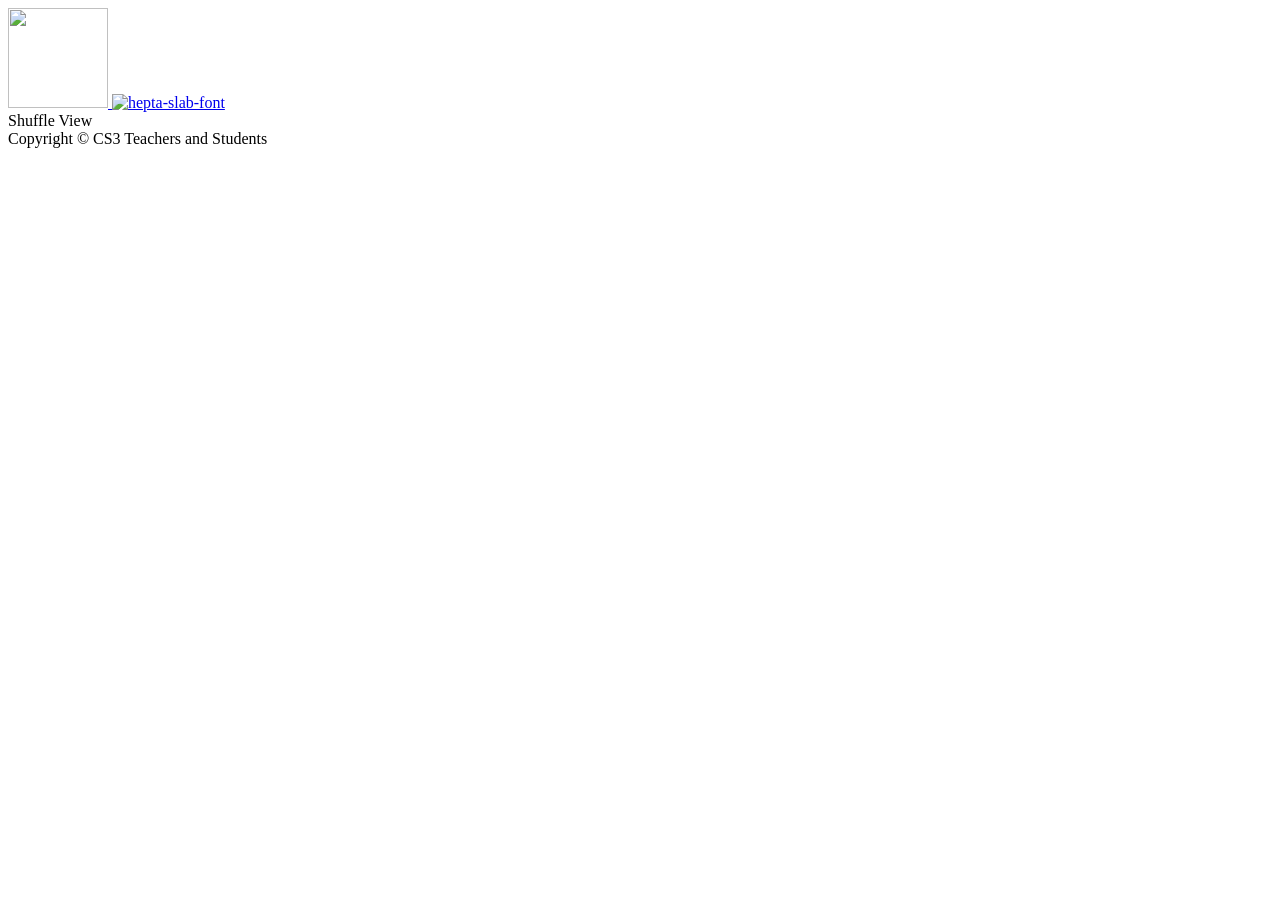
==== index.html @ 7300d5d6 "changed to YMSAT 2026" ====
<!DOCTYPE html>
<html lang="en-US">
<head>  	
	<title>WD Exhibits</title>
  <meta charset="UTF-8" />	
	<meta name="description" content="Web Development Class Exhibits" />
	<meta name="keywords" content="Web, Exhibits" />
	<meta name="author" content="WD Classes - AL Mendoza" />
  <meta name="revised" content="Jan 22-27, 2026" />
  <link rel="shortcut icon" href="img/wd1.ico" />
	<link rel="stylesheet" href="style.css" />
  <script src="links.js"></script>
</head>
<body onload="dispProj()">
  <div id="vote">
      <a href="#" target="_blank"> 
        <img src="img/vote1.png" width="100px" height="100px"/> 
      </a>
      <a href="aboutwd.html">
        <img src="https://fontmeme.com/permalink/230225/4c230d29f3da6861ab5f96d0cb4b3e59.png" alt="hepta-slab-font"  border="0">
      </a>
  </div> 
  <div id="pHolder" class="main"> 
  </div>
  <div id="shuffle" onclick="dispProj()"> 
    Shuffle View 
  </div>
  <footer>
    Copyright &copy; CS3 Teachers and Students
  </footer>
</body>
</html>
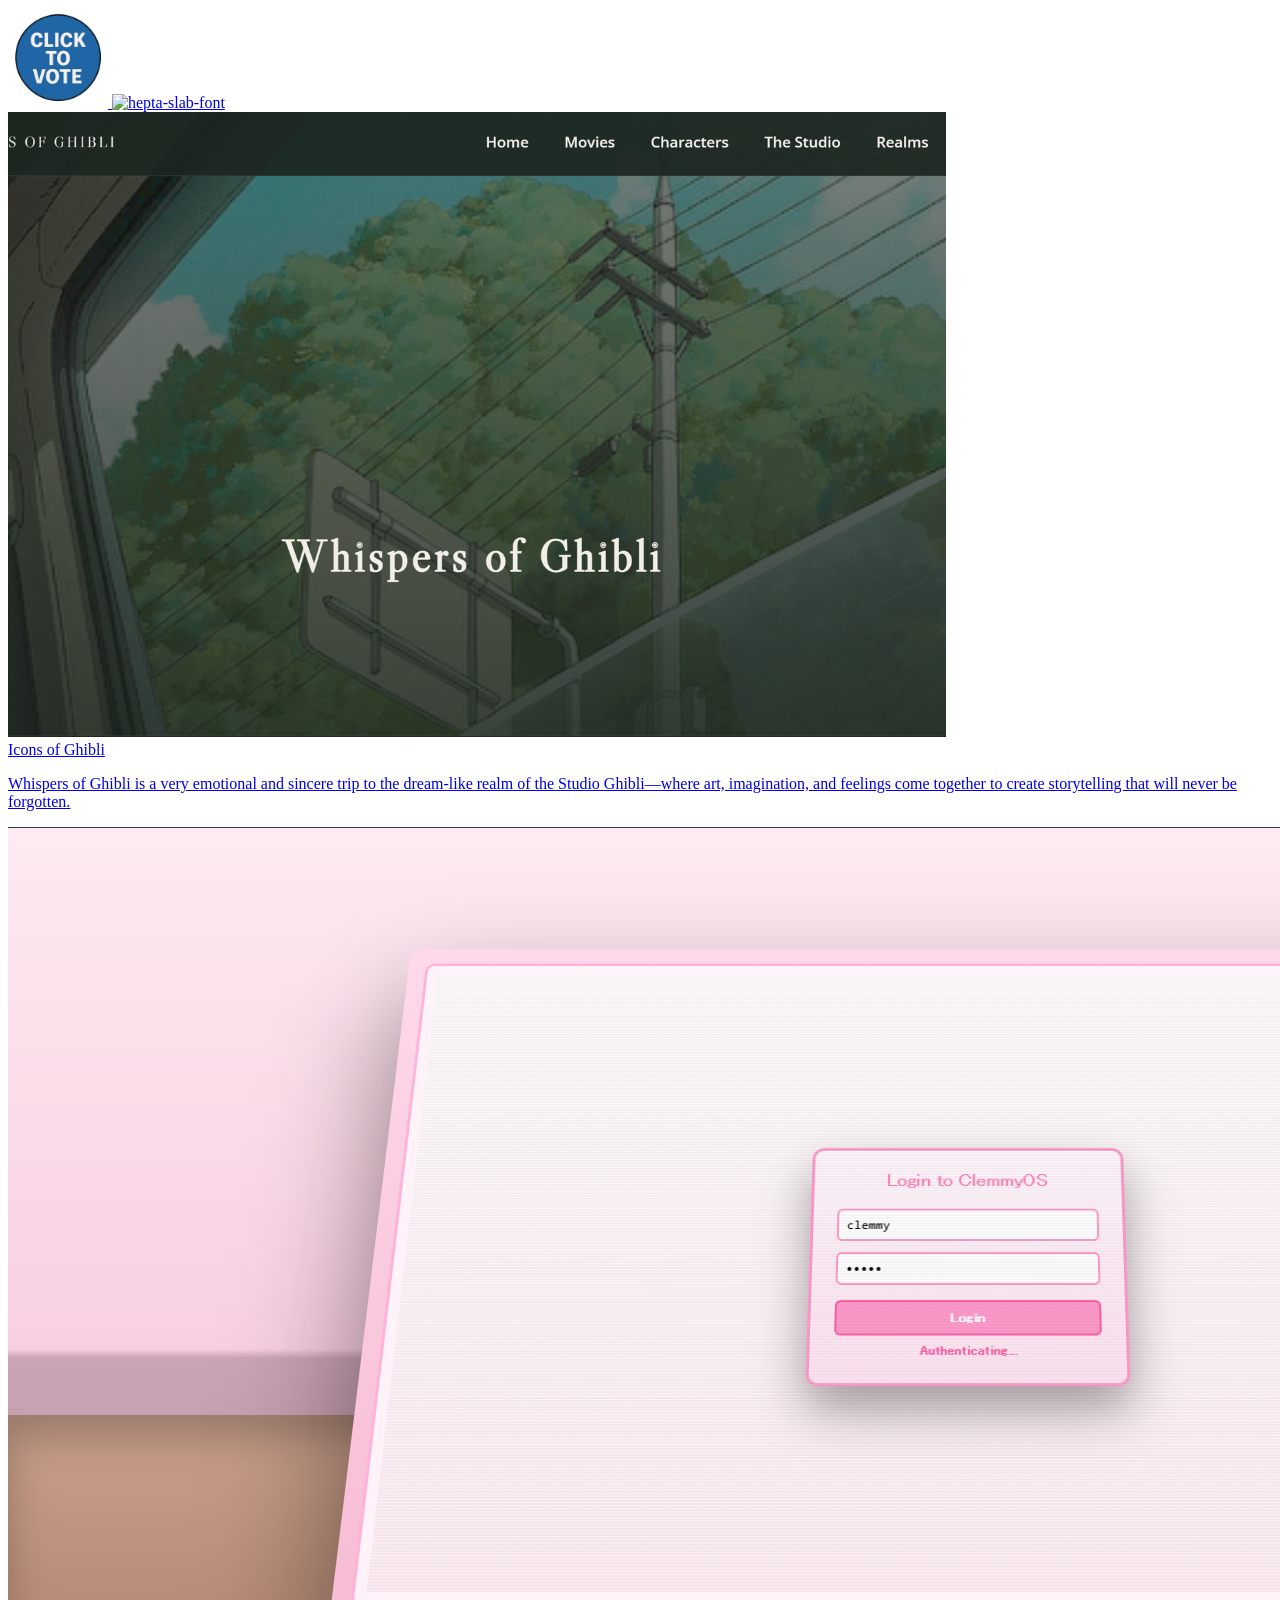
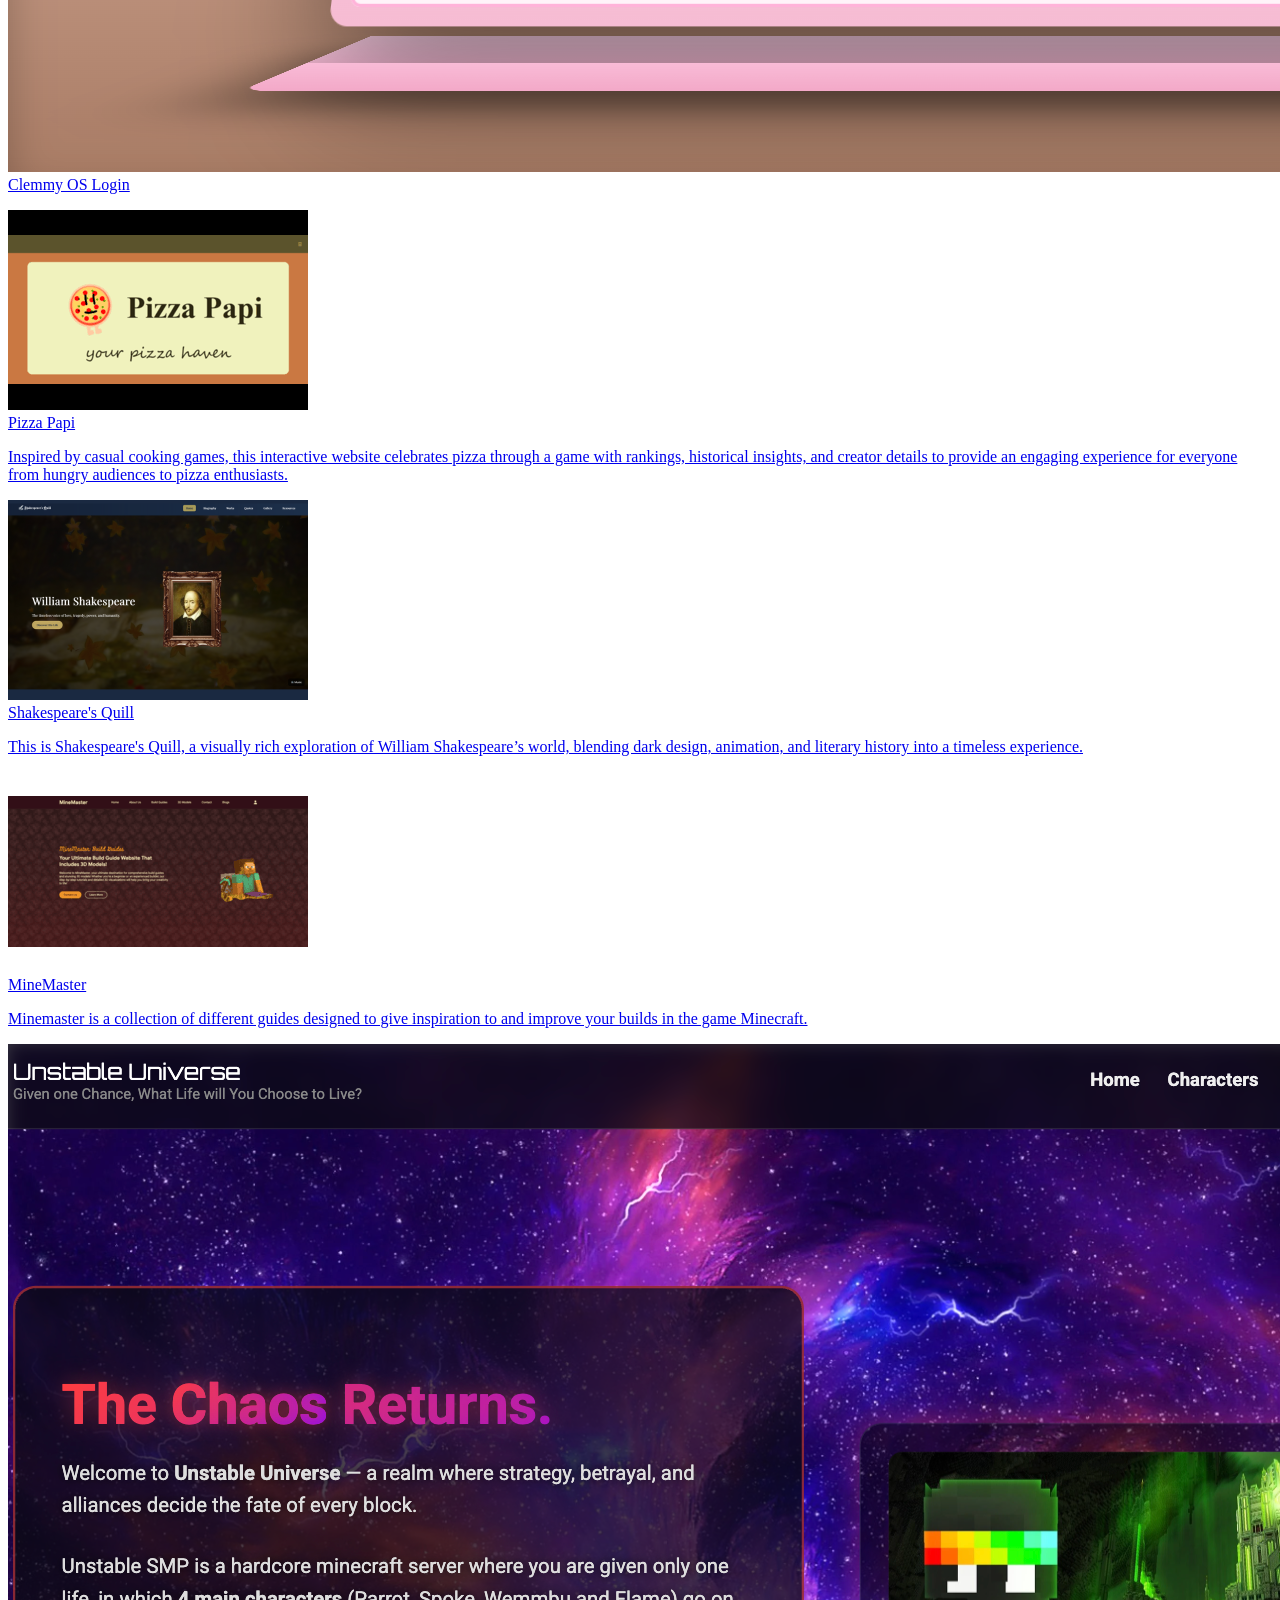
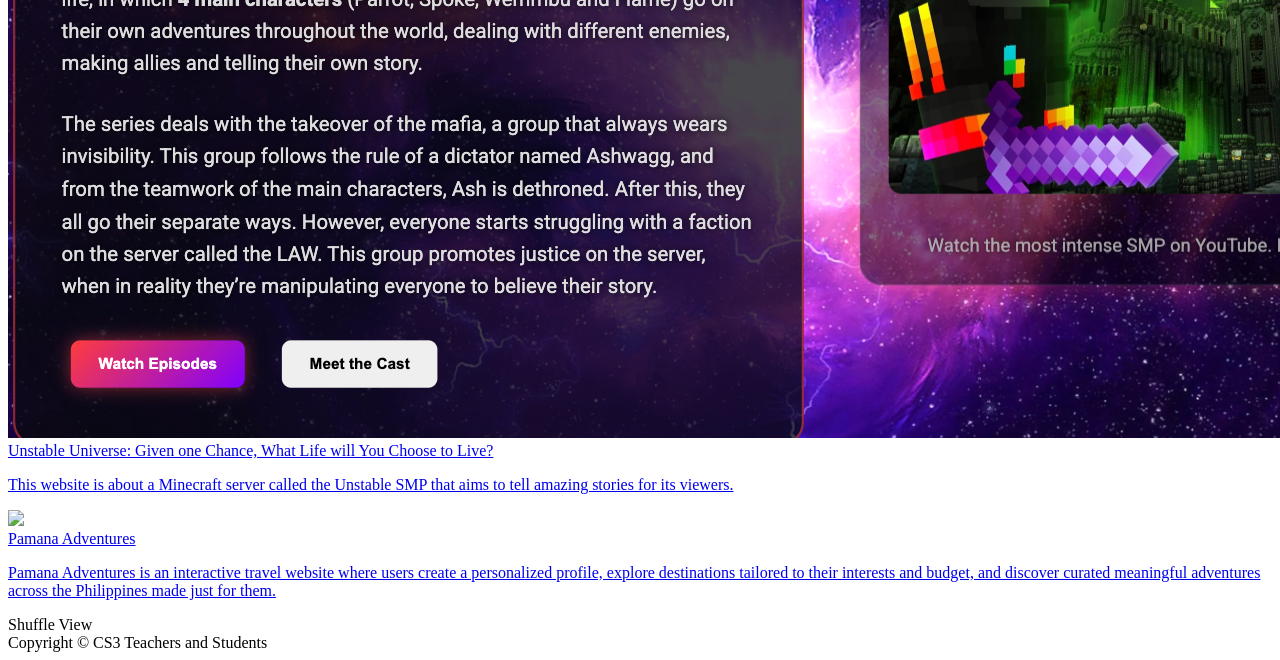
==== commit 56db1010: "changes" ====
--- a/index.html
+++ b/index.html
@@ -5,7 +5,7 @@
   <meta charset="UTF-8" />	
 	<meta name="description" content="Web Development Class Exhibits" />
 	<meta name="keywords" content="Web, Exhibits" />
-	<meta name="author" content="WD Classes - AL Mendoza" />
+	<meta name="author" content="WD Classes - AL Mendoza / Roy Canseco" />
   <meta name="revised" content="Jan 22-27, 2026" />
   <link rel="shortcut icon" href="img/wd1.ico" />
 	<link rel="stylesheet" href="style.css" />
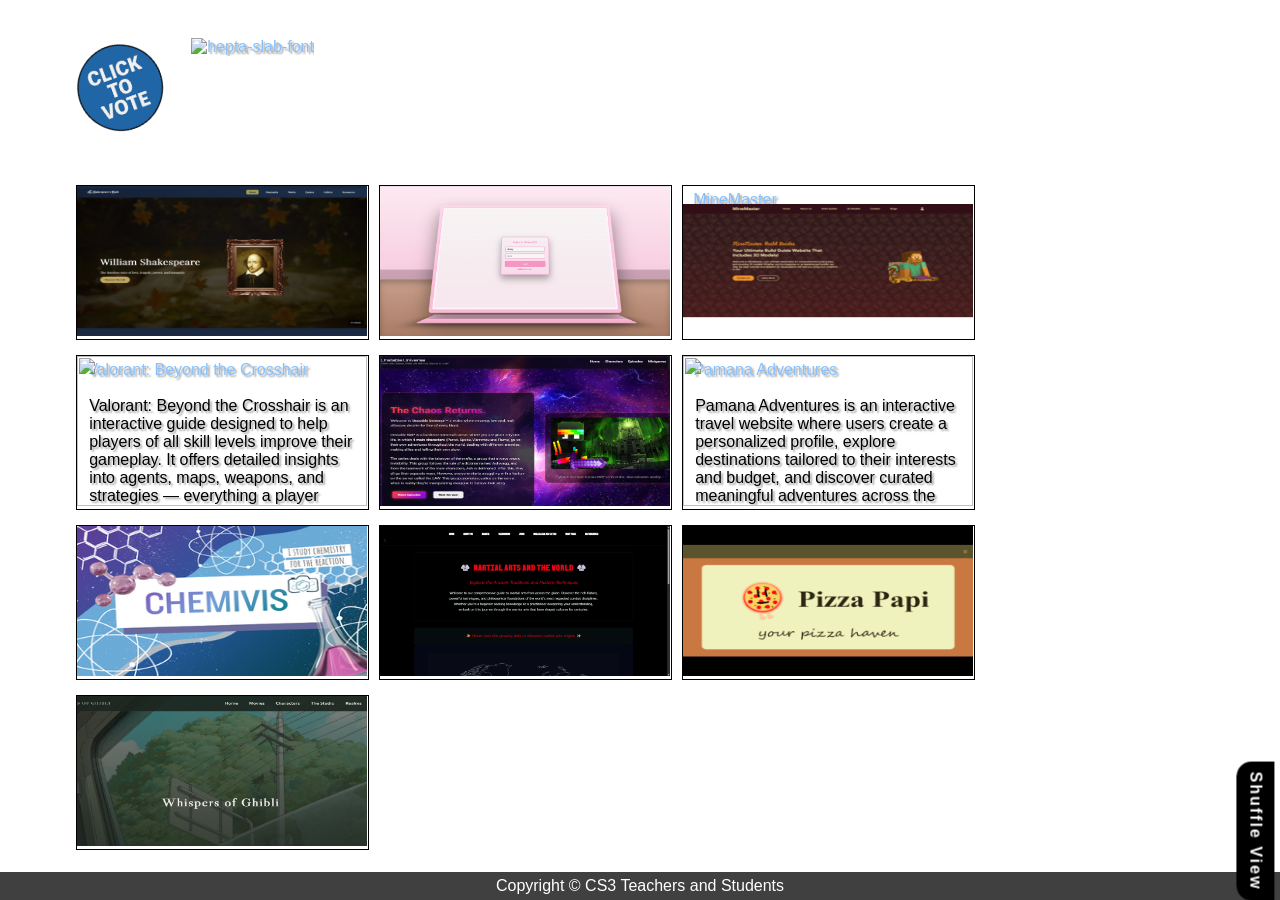
==== commit 8153535a: "changed index" ====
--- a/index.html
+++ b/index.html
@@ -13,7 +13,7 @@
 </head>
 <body onload="dispProj()">
   <div id="vote">
-      <a href="#" target="_blank"> 
+      <a href="https://forms.gle/Tc7WnjoPyeX95DAYA" target="_blank"> 
         <img src="img/vote1.png" width="100px" height="100px"/> 
       </a>
       <a href="aboutwd.html">
--- a/style.css
+++ b/style.css
@@ -0,0 +1,224 @@
+html {
+  height: 100%;
+  width: 100%;
+}
+* {
+	box-sizing: border-box;  
+  /* includes the border and padding in the width and height */
+}
+body {
+  color: blue; 
+  font-family: arial;
+}
+
+div.main {
+  background-color: lightgray; 
+  width: 95%; 
+  margin-left:5%; 
+}
+
+#vote {
+  width: 95%;
+  margin: 3% auto;
+  box-sizing: border-box;  /* includes the border and padding in the width and height */
+}
+
+body {color: blue; 
+      font-family: arial;
+}
+/* heading part being styled */
+div.main {
+  background-color: lightgray; 
+  width: 95%; margin-left:5%; 
+  clear:left; 
+}
+
+#vote {
+  width: 70%;
+  margin: 3% 5%;
+  display: flex;
+}
+
+#vote > a:nth-child(1) {
+  -ms-transform: rotate(-20deg); /* IE 9 */
+  -webkit-transform: rotate(-20deg); /* Safari */
+  transform: rotate(-20deg);
+  margin-right: 20px;
+  transition: 0.5s;
+}
+
+#vote > a:nth-child(1):hover {
+  -ms-transform: rotate(20deg); /* IE 9 */
+  -webkit-transform: rotate(20deg); /* Safari */
+  transform: rotate(20eg);
+}
+
+/* appearance of the link to shuffle display */
+#shuffle, #home{
+  -ms-transform: rotate(90deg); /* IE 9 */
+  -webkit-transform: rotate(90deg); /* Safari */
+  transform: rotate(90deg);
+  background-color: black;
+  color: white;
+  font-weight: bold;
+  position: fixed;
+  bottom:50px;
+  right: -45px;
+  padding: 10px;
+  cursor: pointer;
+  letter-spacing:2px;
+  border-radius: 0px 0px 15px 15px; 
+}
+#shuffle {
+  z-index: 3;
+}
+
+#home {
+  right: 0;
+}
+
+#shuffle:hover {
+	color: red;
+}
+
+/* for the links to the projects */
+div.gallery {
+  position: relative;
+}
+
+div.gallery  div {
+  position: absolute;
+}
+
+div.gallery {
+  margin: 5px;
+  margin-bottom: 10px;
+  border: 1px solid black;
+  float: left;
+  width: 293px;
+  height: 155px;
+  /*opacity: 0.65;*/
+}
+
+div.gallery  div:first-child {
+  z-index: 2
+}
+
+div.gallery  div:last-child {
+  z-index: 1
+}
+
+div.gallery img {
+  width: 100%;
+  height: 150px;
+}
+
+div.gallery:hover img {
+   opacity: 0.25
+}
+
+div.gallery:hover div:last-child {
+  z-index:2;
+}
+
+div.desc {
+  padding-left: 5px;
+  margin-left: 5px;
+  height: 145px;
+  overflow: auto; 
+  margin-top: 5px;
+}
+div.desc p  {
+  color: black;
+  padding: 2px;
+  font-size: 0.5;
+}
+
+a {
+  text-decoration: none;
+  /*font-weight: bold; */
+  color:  #85c1ff; 
+  text-shadow: 2px 2px 2px rgba(0,0,0,0.38);
+}
+
+a:hover { 
+  color:maroon; 
+}
+
+div.gallery img {
+  width: 290px; 
+  height:150px
+}
+
+/*----- for aboutwd.html */
+div.content {
+  width: 90%;
+  height: 100vh;
+  margin: 0 auto;
+  background: #E9F1FA;
+  color: navy;
+  padding: 10px;
+  overflow: auto;
+}
+div.content > h1 {
+  text-align: center;
+}
+div.content > h1 {
+  text-align: center;
+  text-shadow: 4px 4px 2px white,
+               6px 6px 6px rgba(0,0,0,0.6);
+  font-size: 3em;
+}
+div.content > p, h2, div.content > div {
+  width: 90%;
+  text-align: justify;
+  margin-left: 5%;
+  font-size: 1.5rem;
+}
+
+div.content > div {
+  display: flex;
+  margin-left: 10%;
+}
+div.tgallery {
+  width: 25%;
+  height: 9vh;
+  margin-right: 5%;
+  text-align: center;
+}
+div.tgallery img {
+  width: 100%;
+  height: 100%;
+}
+
+#home {
+  right: 0;
+}
+#home a {
+  color: white;
+}
+
+#home:hover a {
+	color: red;
+}
+
+footer {
+  width: 100%;
+  color: white;
+  background: black;
+  position: fixed;
+  bottom: 0;
+  left: 0;
+  padding: 5px;
+  z-index: 2;
+  opacity: 0.75;
+  text-align: center;
+  margin: 0;
+}
+/* -- for responsive website */
+@media only screen and (max-width: 600px) {
+  /*#vote img {
+    width: 75%;
+    height: 75%;
+  }*/
+}
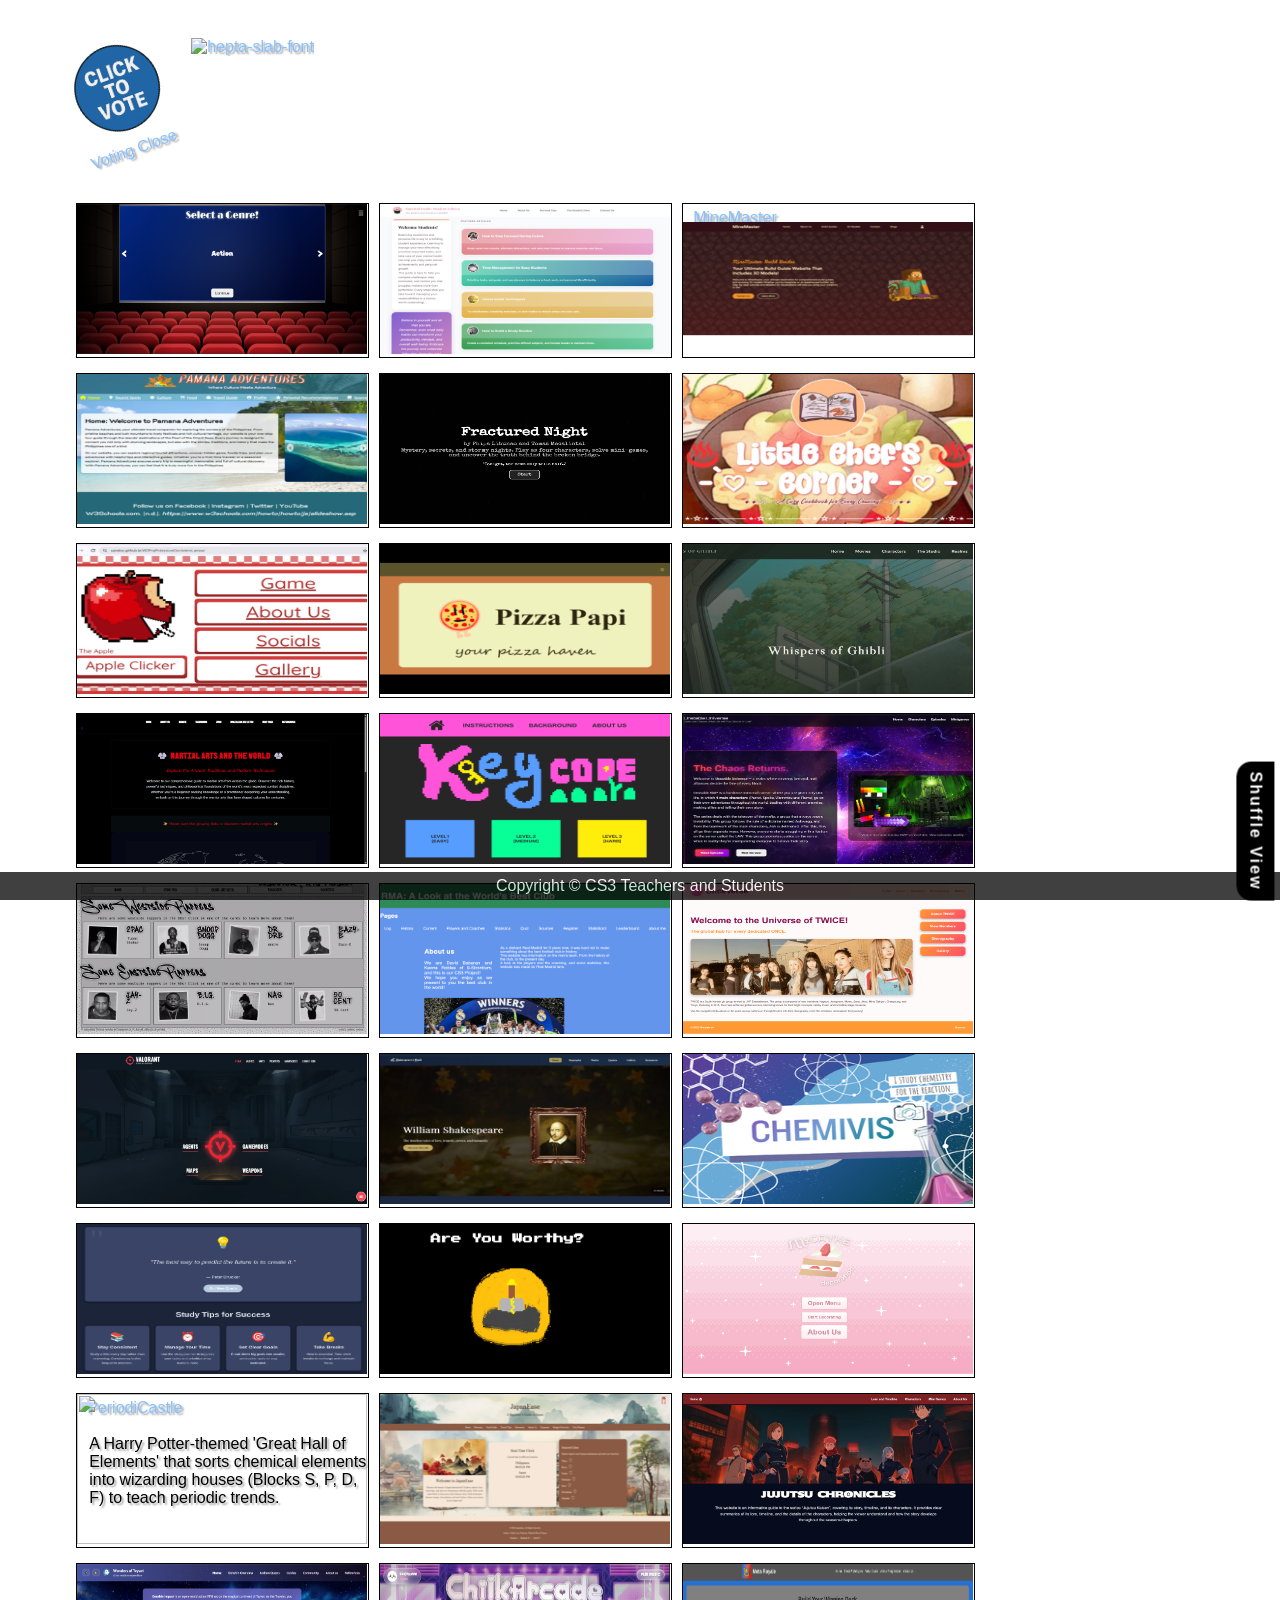
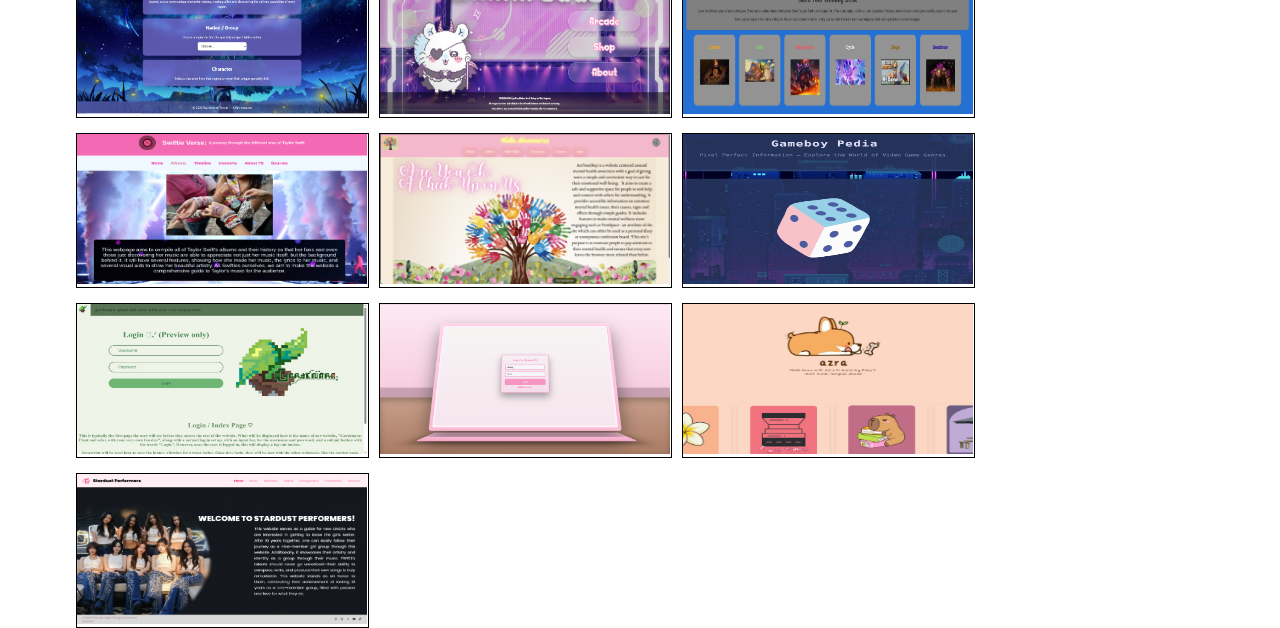
==== commit aa72bbf3: "remove link to disable voting" ====
--- a/index.html
+++ b/index.html
@@ -13,8 +13,9 @@
 </head>
 <body onload="dispProj()">
   <div id="vote">
-      <a href="https://forms.gle/Tc7WnjoPyeX95DAYA" target="_blank"> 
-        <img src="img/vote1.png" width="100px" height="100px"/> 
+      <a href="#" target="_blank"> 
+        <img src="img/vote1.png" width="100px" height="100px"/></br>
+        <span>Voting Close</span>
       </a>
       <a href="aboutwd.html">
         <img src="https://fontmeme.com/permalink/230225/4c230d29f3da6861ab5f96d0cb4b3e59.png" alt="hepta-slab-font"  border="0">
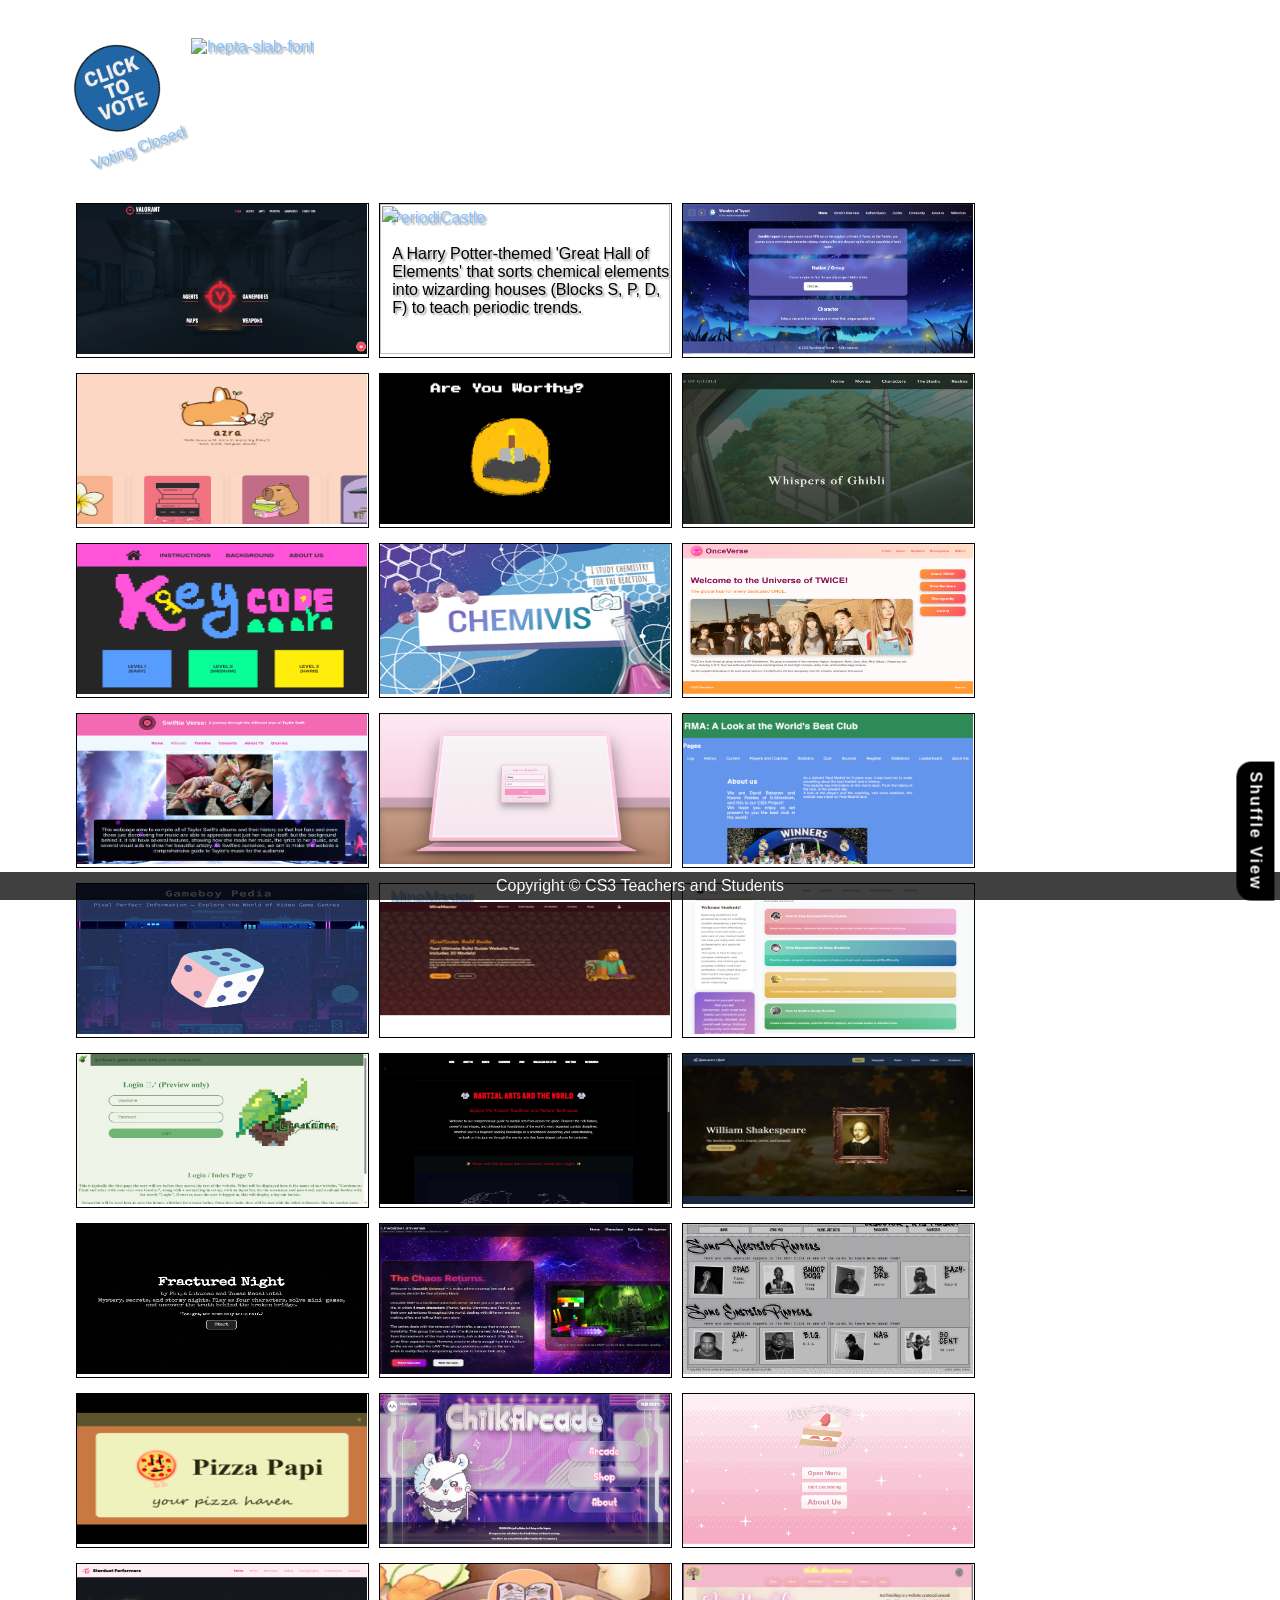
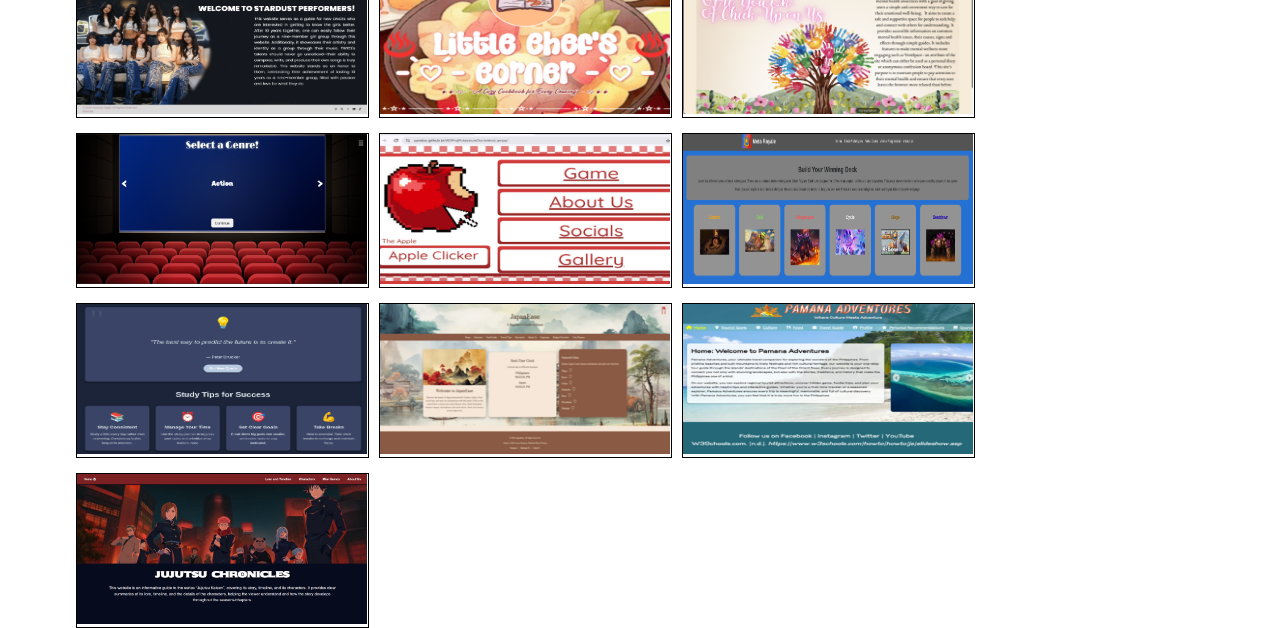
==== commit 9505b700: "testing branch" ====
--- a/index.html
+++ b/index.html
@@ -15,7 +15,7 @@
   <div id="vote">
       <a href="#" target="_blank"> 
         <img src="img/vote1.png" width="100px" height="100px"/></br>
-        <span>Voting Close</span>
+        <span>Voting Closed</span>
       </a>
       <a href="aboutwd.html">
         <img src="https://fontmeme.com/permalink/230225/4c230d29f3da6861ab5f96d0cb4b3e59.png" alt="hepta-slab-font"  border="0">
